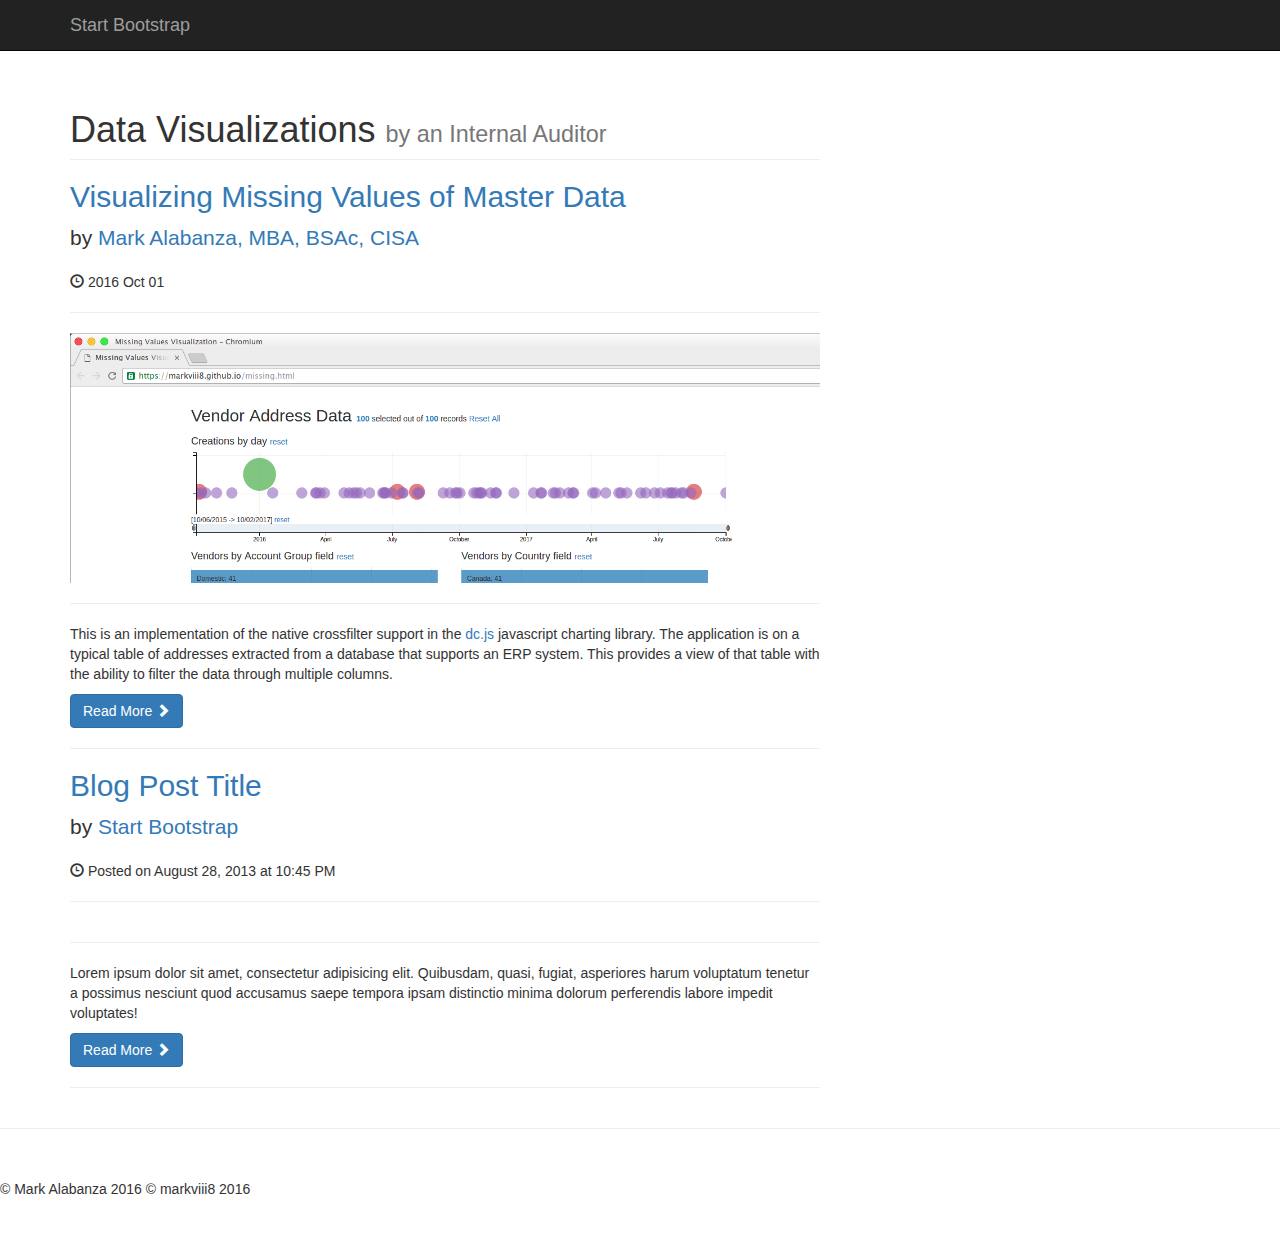
==== index.html @ 75b0e4d7 "adding blog home" ====
<!DOCTYPE html>
<html lang="en">

<head>

    <meta charset="utf-8">
    <meta http-equiv="X-UA-Compatible" content="IE=edge">
    <meta name="viewport" content="width=device-width, initial-scale=1">
    <meta name="description" content="">
    <meta name="author" content="">

    <title>Blog Home - Start Bootstrap Template</title>

    <!-- Bootstrap Core CSS -->
    <link href="css/bootstrap.min.css" rel="stylesheet">

    <!-- Custom CSS -->
    <link href="css/blog-home.css" rel="stylesheet">

    <!-- HTML5 Shim and Respond.js IE8 support of HTML5 elements and media queries -->
    <!-- WARNING: Respond.js doesn't work if you view the page via file:// -->
    <!--[if lt IE 9]>
        <script src="https://oss.maxcdn.com/libs/html5shiv/3.7.0/html5shiv.js"></script>
        <script src="https://oss.maxcdn.com/libs/respond.js/1.4.2/respond.min.js"></script>
    <![endif]-->

</head>

<body>

    <!-- Navigation -->
    <nav class="navbar navbar-inverse navbar-fixed-top" role="navigation">
        <div class="container">
            <!-- Brand and toggle get grouped for better mobile display -->
            <div class="navbar-header">
                <button type="button" class="navbar-toggle" data-toggle="collapse" data-target="#bs-example-navbar-collapse-1">
                    <span class="sr-only">Toggle navigation</span>
                    <span class="icon-bar"></span>
                    <span class="icon-bar"></span>
                    <span class="icon-bar"></span>
                </button>
                <a class="navbar-brand" href="#">Start Bootstrap</a>
            </div>
            <!-- Collect the nav links, forms, and other content for toggling -->
            <!--<div class="collapse navbar-collapse" id="bs-example-navbar-collapse-1">
                <ul class="nav navbar-nav">
                    <li>
                        <a href="#">About</a>
                    </li>
                    <li>
                        <a href="#">Services</a>
                    </li>
                    <li>
                        <a href="#">Contact</a>
                    </li>
                </ul>
            </div>-->
            <!-- /.navbar-collapse -->
        </div>
        <!-- /.container -->
    </nav>

    <!-- Page Content -->
    <div class="container">

        <div class="row">

            <!-- Blog Entries Column -->
            <div class="col-md-8">

                <h1 class="page-header">
                    Data Visualizations
                    <small>by an Internal Auditor</small>
                </h1>

                <!-- First Blog Post -->
                <h2>
                    <a href="crossfilter/crossfilter.html">Visualizing Missing Values of Master Data</a>
                </h2>
                <p class="lead">
                    by <a href="https://ca.linkedin.com/in/markviii8" target="_blank">Mark Alabanza, MBA, BSAc, CISA</a>
                </p>
                <p><span class="glyphicon glyphicon-time"></span> 2016 Oct 01</p>
                <hr>
                <img class="img-responsive" src="crossfilter/img/chart900x300.jpg" alt="">
                <hr>
                <p>This is an implementation of the native crossfilter support in the <a href="https://dc-js.github.io/dc.js/" target="_blank">dc.js</a> javascript charting library. The application is on a typical table of addresses extracted from a database that supports an ERP system. This provides a view of that table with the ability to filter the data through multiple columns.</p>
                <a class="btn btn-primary" href="crossfilter/crossfilter.html">Read More <span class="glyphicon glyphicon-chevron-right"></span></a>

                <hr>

                <!-- Second Blog Post -->
                <h2>
                    <a href="#">Blog Post Title</a>
                </h2>
                <p class="lead">
                    by <a href="index.php">Start Bootstrap</a>
                </p>
                <p><span class="glyphicon glyphicon-time"></span> Posted on August 28, 2013 at 10:45 PM</p>
                <hr>
                <img class="img-responsive" src="http://placehold.it/900x300" alt="">
                <hr>
                <p>Lorem ipsum dolor sit amet, consectetur adipisicing elit. Quibusdam, quasi, fugiat, asperiores harum voluptatum tenetur a possimus nesciunt quod accusamus saepe tempora ipsam distinctio minima dolorum perferendis labore impedit voluptates!</p>
                <a class="btn btn-primary" href="#">Read More <span class="glyphicon glyphicon-chevron-right"></span></a>

                <hr>

                <!-- Third Blog Post -->
                <!--<h2>
                    <a href="#">Blog Post Title</a>
                </h2>
                <p class="lead">
                    by <a href="index.php">Start Bootstrap</a>
                </p>
                <p><span class="glyphicon glyphicon-time"></span> Posted on August 28, 2013 at 10:45 PM</p>
                <hr>
                <img class="img-responsive" src="http://placehold.it/900x300" alt="">
                <hr>
                <p>Lorem ipsum dolor sit amet, consectetur adipisicing elit. Cupiditate, voluptates, voluptas dolore ipsam cumque quam veniam accusantium laudantium adipisci architecto itaque dicta aperiam maiores provident id incidunt autem. Magni, ratione.</p>
                <a class="btn btn-primary" href="#">Read More <span class="glyphicon glyphicon-chevron-right"></span></a>

                <hr>-->

                <!-- Pager -->
                <!--<ul class="pager">
                    <li class="previous">
                        <a href="#">&larr; Older</a>
                    </li>
                    <li class="next">
                        <a href="#">Newer &rarr;</a>
                    </li>
                </ul>-->

            </div>

            <!-- Blog Sidebar Widgets Column -->
            <!--<div class="col-md-4">-->

                <!-- Blog Search Well -->
                <!--<div class="well">
                    <h4>Blog Search</h4>
                    <div class="input-group">
                        <input type="text" class="form-control">
                        <span class="input-group-btn">
                            <button class="btn btn-default" type="button">
                                <span class="glyphicon glyphicon-search"></span>
                        </button>
                        </span>
                    </div>-->
                    <!-- /.input-group -->
                <!--</div>-->

                <!-- Blog Categories Well -->
                <!--<div class="well">
                    <h4>Blog Categories</h4>
                    <div class="row">
                        <div class="col-lg-6">
                            <ul class="list-unstyled">
                                <li><a href="#">Category Name</a>
                                </li>
                                <li><a href="#">Category Name</a>
                                </li>
                                <li><a href="#">Category Name</a>
                                </li>
                                <li><a href="#">Category Name</a>
                                </li>
                            </ul>
                        </div>-->
                        <!-- /.col-lg-6 -->
                        <!--<div class="col-lg-6">
                            <ul class="list-unstyled">
                                <li><a href="#">Category Name</a>
                                </li>
                                <li><a href="#">Category Name</a>
                                </li>
                                <li><a href="#">Category Name</a>
                                </li>
                                <li><a href="#">Category Name</a>
                                </li>
                            </ul>
                        </div>-->
                        <!-- /.col-lg-6 -->
                    <!--</div>-->
                    <!-- /.row -->
                <!--</div>-->

                <!-- Side Widget Well -->
                <!--<div class="well">
                    <h4>Side Widget Well</h4>
                    <p>Lorem ipsum dolor sit amet, consectetur adipisicing elit. Inventore, perspiciatis adipisci accusamus laudantium odit aliquam repellat tempore quos aspernatur vero.</p>
                </div>-->

            </div>

        </div>
        <!-- /.row -->

        <hr>

        <!-- Footer -->
        <footer>
            <div class="row">
                <div class="col-lg-12">
                    <p>&copy; Mark Alabanza 2016 &copy; markviii8 2016</p>
                </div>
                <!-- /.col-lg-12 -->
            </div>
            <!-- /.row -->
        </footer>

    </div>
    <!-- /.container -->

    <!-- jQuery -->
    <script src="js/jquery.js"></script>

    <!-- Bootstrap Core JavaScript -->
    <script src="js/bootstrap.min.js"></script>

</body>

</html>
---- css/blog-home.css ----
/*!
 * Start Bootstrap - Blog Home (http://startbootstrap.com/)
 * Copyright 2013-2016 Start Bootstrap
 * Licensed under MIT (https://github.com/BlackrockDigital/startbootstrap/blob/gh-pages/LICENSE)
 */

body {
    padding-top: 70px; /* Required padding for .navbar-fixed-top. Remove if using .navbar-static-top. Change if height of navigation changes. */
}

footer {
    margin: 50px 0;
}
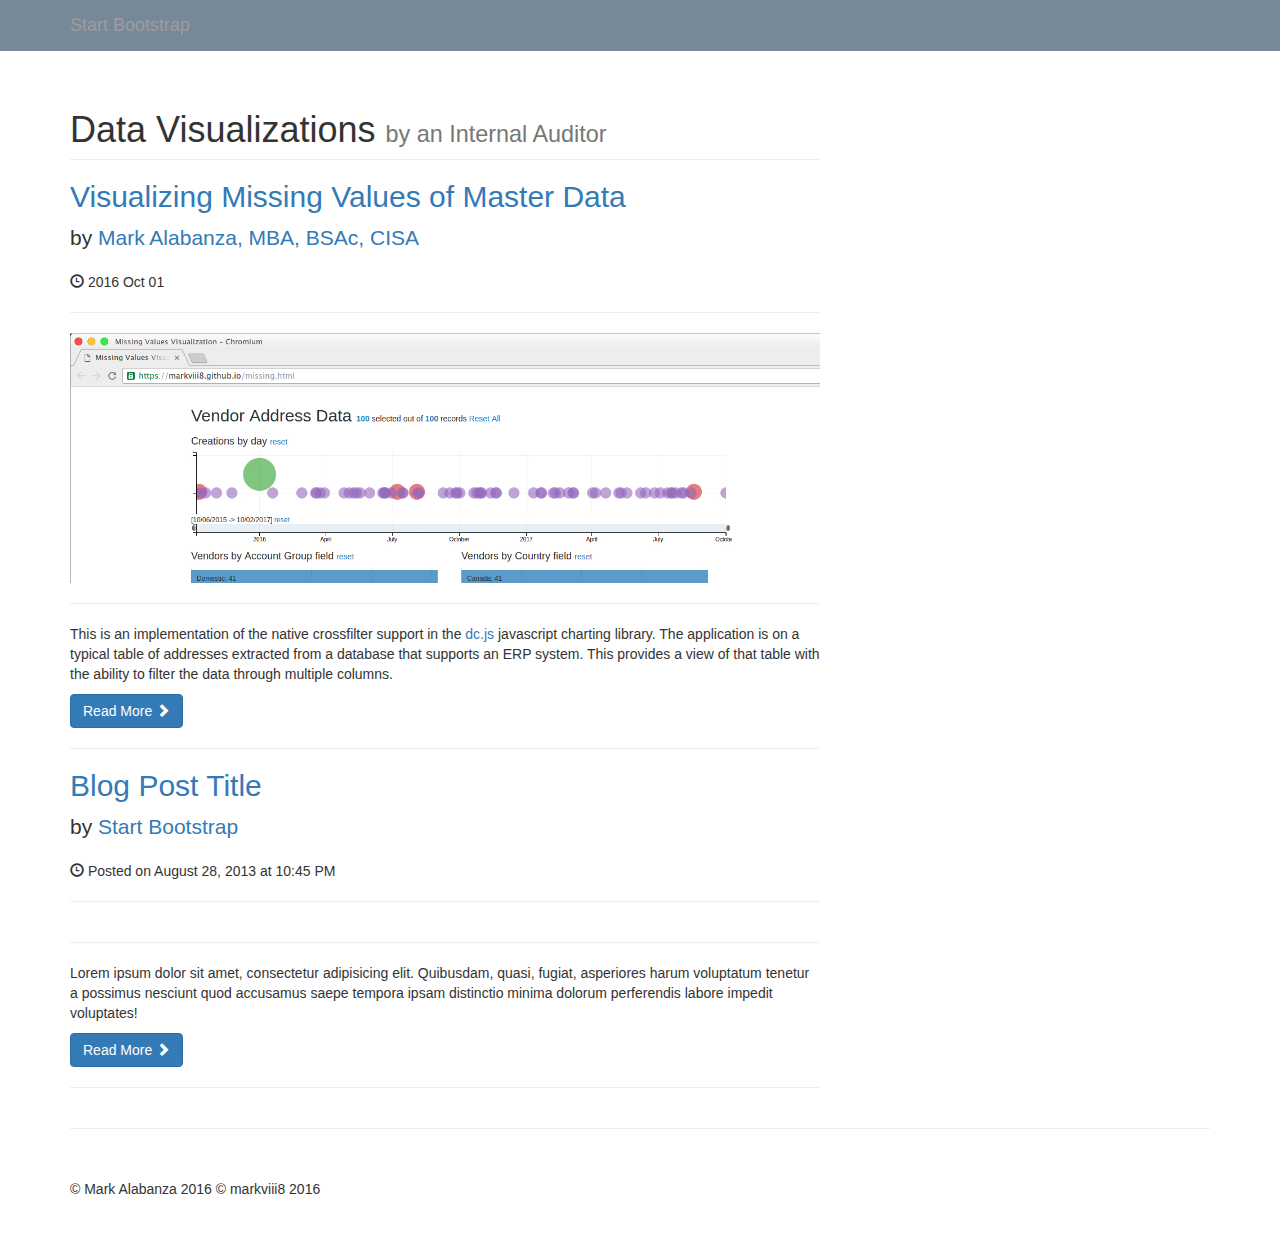
==== commit 19e426c0: "fixing divs" ====
--- a/index.html
+++ b/index.html
@@ -29,7 +29,7 @@
 <body>
 
     <!-- Navigation -->
-    <nav class="navbar navbar-inverse navbar-fixed-top" role="navigation">
+    <nav class="navbar navbar-inverse navbar-fixed-top" role="navigation" style="background-color: lightslategrey; border-color: lightslategrey;">
         <div class="container">
             <!-- Brand and toggle get grouped for better mobile display -->
             <div class="navbar-header">
@@ -190,7 +190,7 @@
                     <p>Lorem ipsum dolor sit amet, consectetur adipisicing elit. Inventore, perspiciatis adipisci accusamus laudantium odit aliquam repellat tempore quos aspernatur vero.</p>
                 </div>-->
 
-            </div>
+            <!--</div>-->
 
         </div>
         <!-- /.row -->
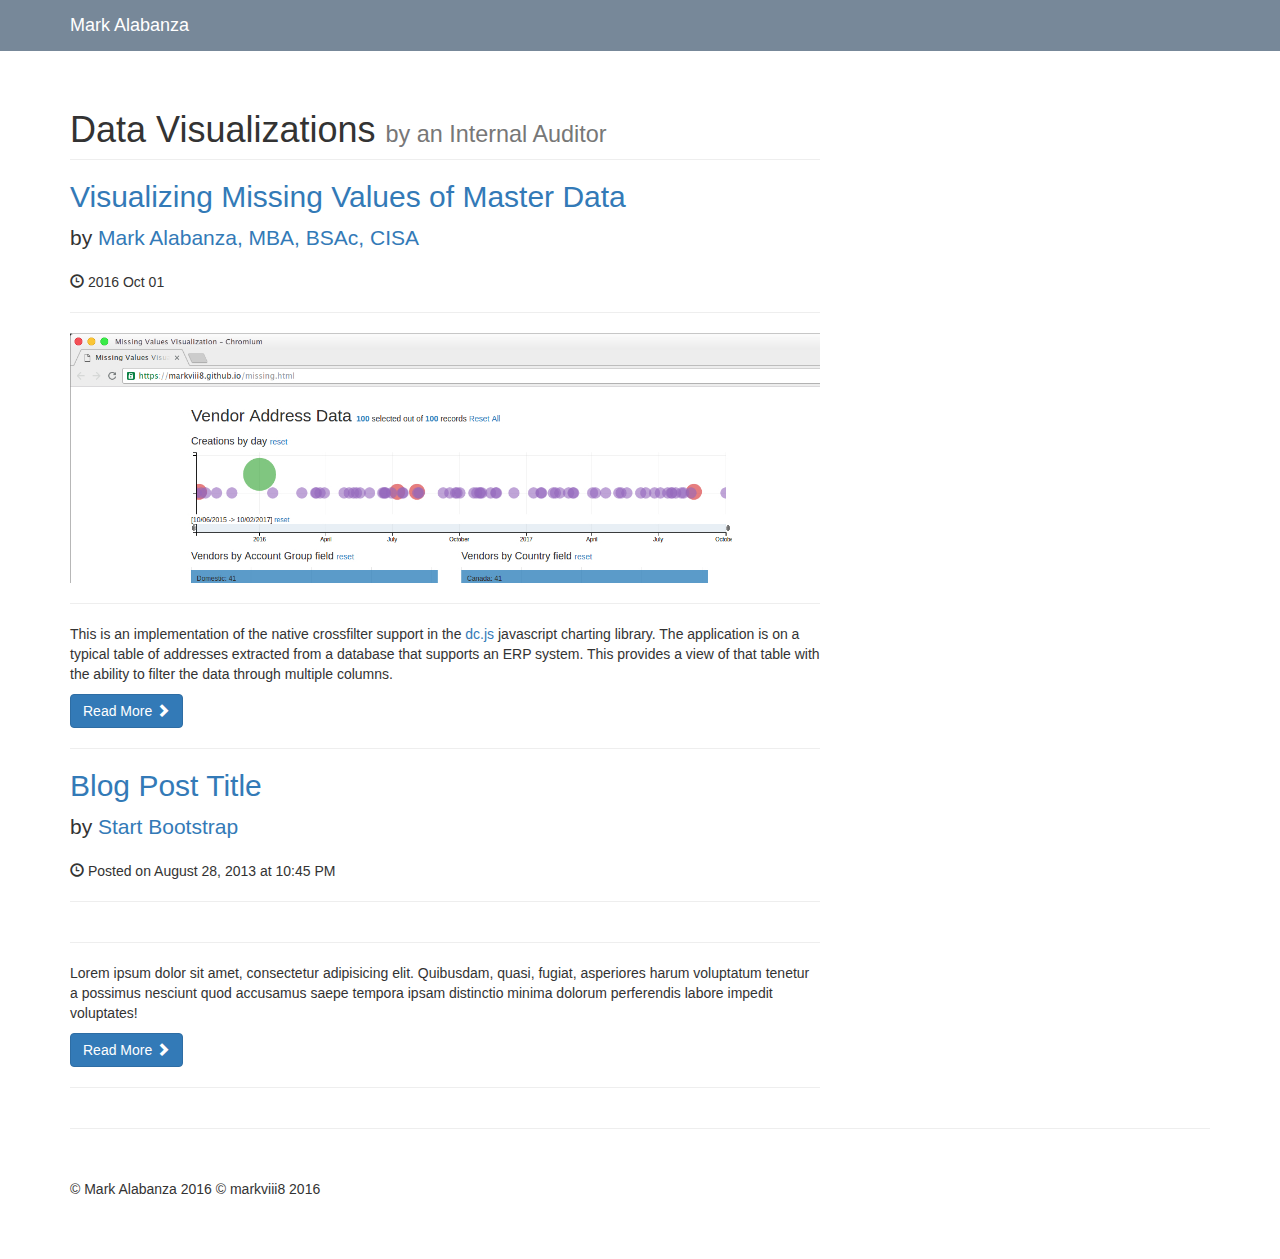
==== commit 7f99ad8f: "fixing folders" ====
--- a/index.html
+++ b/index.html
@@ -39,7 +39,7 @@
                     <span class="icon-bar"></span>
                     <span class="icon-bar"></span>
                 </button>
-                <a class="navbar-brand" href="#">Start Bootstrap</a>
+                <a class="navbar-brand" href="https://ca.linkedin.com/in/markviii8" target="_blank" style="color: white">Mark Alabanza</a>
             </div>
             <!-- Collect the nav links, forms, and other content for toggling -->
             <!--<div class="collapse navbar-collapse" id="bs-example-navbar-collapse-1">
@@ -75,17 +75,17 @@
 
                 <!-- First Blog Post -->
                 <h2>
-                    <a href="crossfilter/crossfilter.html">Visualizing Missing Values of Master Data</a>
+                    <a href="pages/crossfilter.html">Visualizing Missing Values of Master Data</a>
                 </h2>
                 <p class="lead">
                     by <a href="https://ca.linkedin.com/in/markviii8" target="_blank">Mark Alabanza, MBA, BSAc, CISA</a>
                 </p>
                 <p><span class="glyphicon glyphicon-time"></span> 2016 Oct 01</p>
                 <hr>
-                <img class="img-responsive" src="crossfilter/img/chart900x300.jpg" alt="">
+                <img class="img-responsive" src="pages/imgCrossfilter/chart900x300.jpg" alt="">
                 <hr>
                 <p>This is an implementation of the native crossfilter support in the <a href="https://dc-js.github.io/dc.js/" target="_blank">dc.js</a> javascript charting library. The application is on a typical table of addresses extracted from a database that supports an ERP system. This provides a view of that table with the ability to filter the data through multiple columns.</p>
-                <a class="btn btn-primary" href="crossfilter/crossfilter.html">Read More <span class="glyphicon glyphicon-chevron-right"></span></a>
+                <a class="btn btn-primary" href="pages/crossfilter.html">Read More <span class="glyphicon glyphicon-chevron-right"></span></a>
 
                 <hr>
 
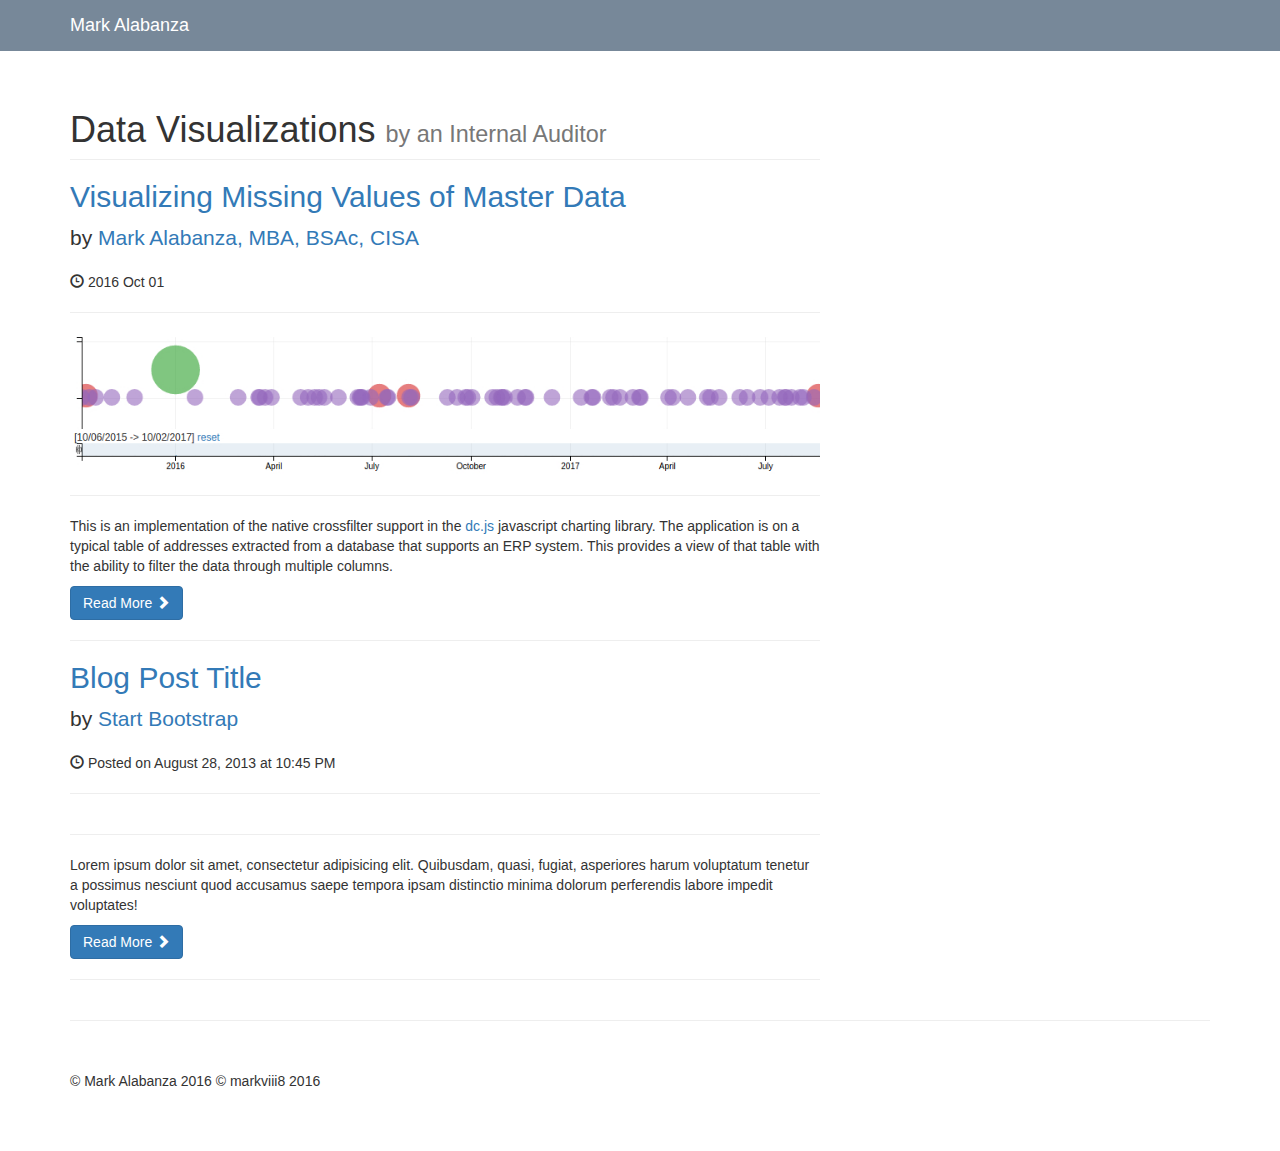
==== commit 3db0a911: "changing home img" ====
--- a/index.html
+++ b/index.html
@@ -82,7 +82,7 @@
                 </p>
                 <p><span class="glyphicon glyphicon-time"></span> 2016 Oct 01</p>
                 <hr>
-                <img class="img-responsive" src="pages/imgCrossfilter/chart900x300.jpg" alt="">
+                <img class="img-responsive" src="pages/imgCrossfilter/homeChart900x300.jpg" alt="">
                 <hr>
                 <p>This is an implementation of the native crossfilter support in the <a href="https://dc-js.github.io/dc.js/" target="_blank">dc.js</a> javascript charting library. The application is on a typical table of addresses extracted from a database that supports an ERP system. This provides a view of that table with the ability to filter the data through multiple columns.</p>
                 <a class="btn btn-primary" href="pages/crossfilter.html">Read More <span class="glyphicon glyphicon-chevron-right"></span></a>
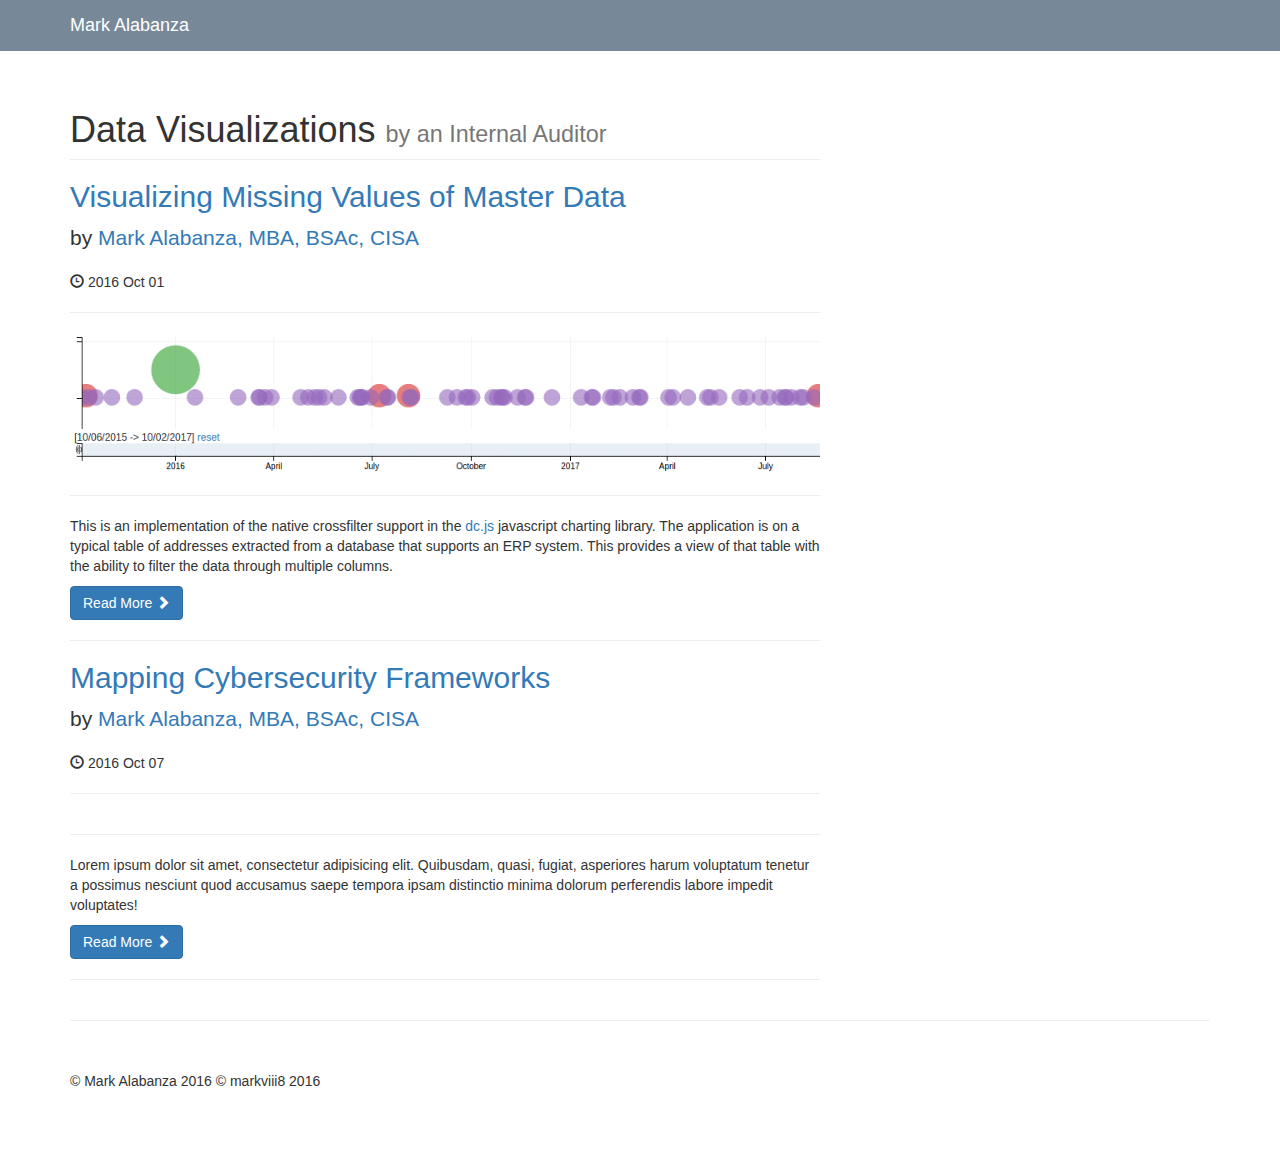
==== commit 0b2755eb: "adding pcoords page" ====
--- a/index.html
+++ b/index.html
@@ -91,17 +91,17 @@
 
                 <!-- Second Blog Post -->
                 <h2>
-                    <a href="#">Blog Post Title</a>
+                    <a href="pages/parallelcoords.html">Mapping Cybersecurity Frameworks</a>
                 </h2>
                 <p class="lead">
-                    by <a href="index.php">Start Bootstrap</a>
+                    by <a href="https://ca.linkedin.com/in/markviii8" target="_blank">Mark Alabanza, MBA, BSAc, CISA</a>
                 </p>
-                <p><span class="glyphicon glyphicon-time"></span> Posted on August 28, 2013 at 10:45 PM</p>
+                <p><span class="glyphicon glyphicon-time"></span> 2016 Oct 07</p>
                 <hr>
                 <img class="img-responsive" src="http://placehold.it/900x300" alt="">
                 <hr>
                 <p>Lorem ipsum dolor sit amet, consectetur adipisicing elit. Quibusdam, quasi, fugiat, asperiores harum voluptatum tenetur a possimus nesciunt quod accusamus saepe tempora ipsam distinctio minima dolorum perferendis labore impedit voluptates!</p>
-                <a class="btn btn-primary" href="#">Read More <span class="glyphicon glyphicon-chevron-right"></span></a>
+                <a class="btn btn-primary" href="pages/parallelcoords.html">Read More <span class="glyphicon glyphicon-chevron-right"></span></a>
 
                 <hr>
 
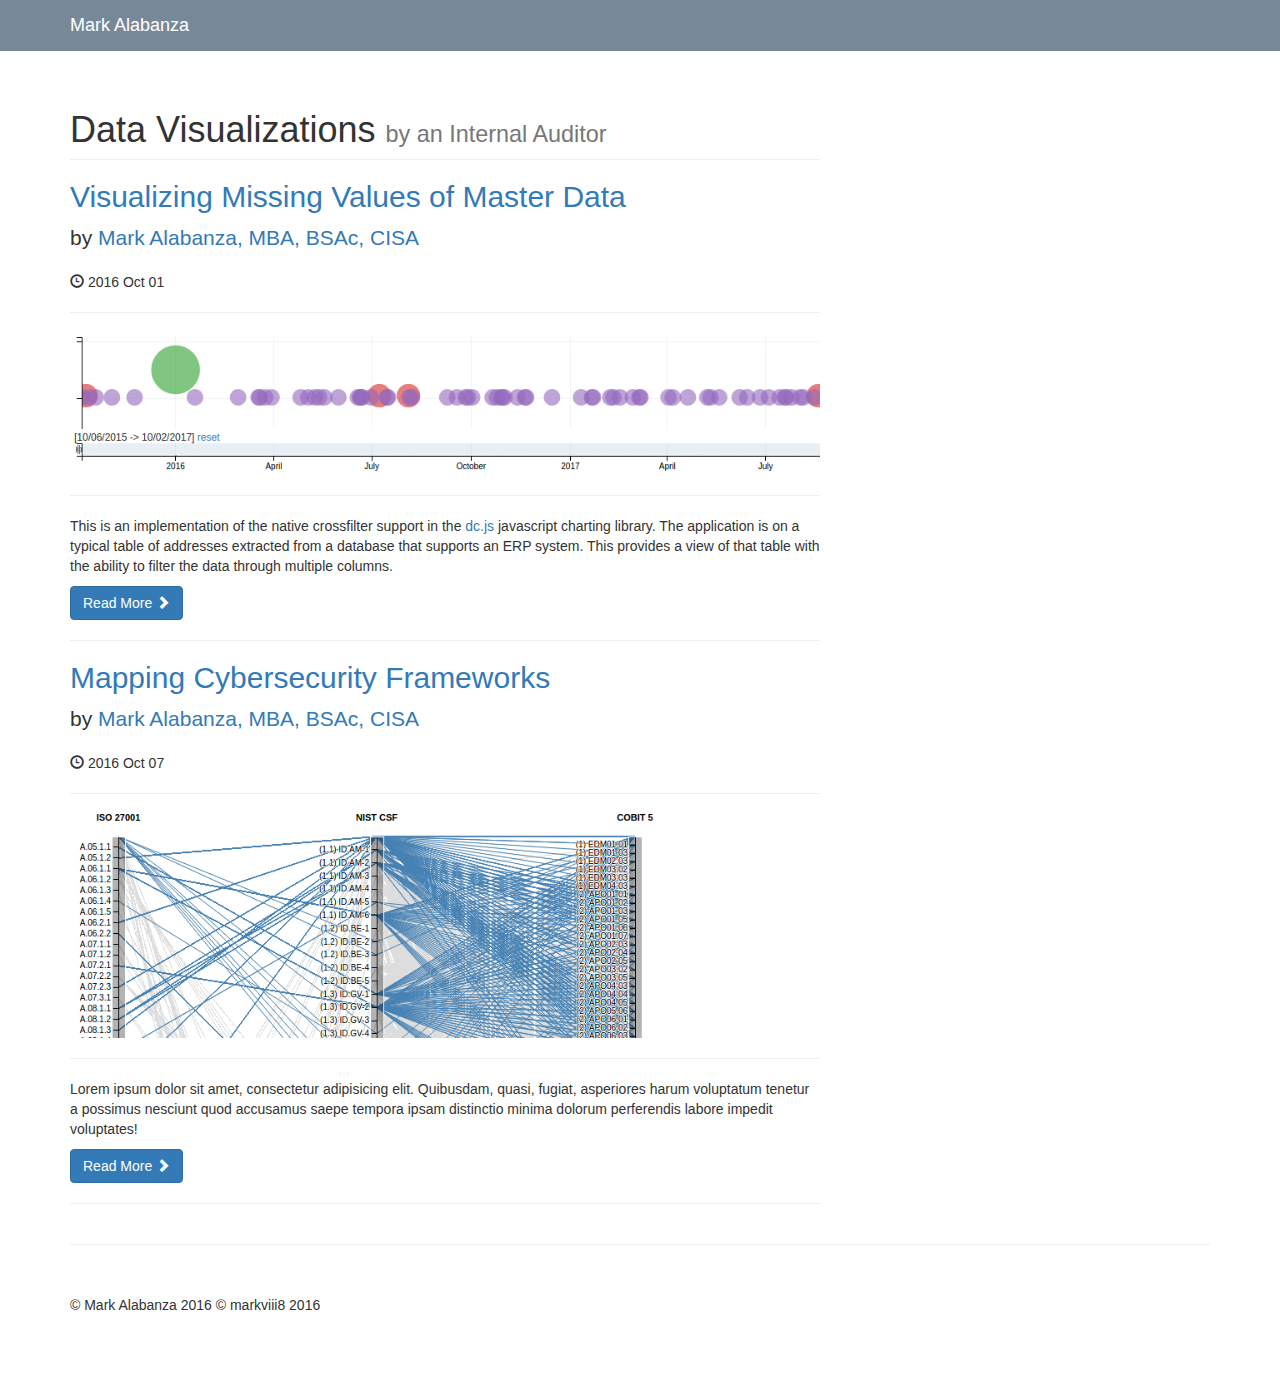
==== commit 4bb740ae: "placing titles" ====
--- a/index.html
+++ b/index.html
@@ -98,7 +98,7 @@
                 </p>
                 <p><span class="glyphicon glyphicon-time"></span> 2016 Oct 07</p>
                 <hr>
-                <img class="img-responsive" src="http://placehold.it/900x300" alt="">
+                <img class="img-responsive" src="pages/imgParallelCoords/homePage900x300.jpg" alt="">
                 <hr>
                 <p>Lorem ipsum dolor sit amet, consectetur adipisicing elit. Quibusdam, quasi, fugiat, asperiores harum voluptatum tenetur a possimus nesciunt quod accusamus saepe tempora ipsam distinctio minima dolorum perferendis labore impedit voluptates!</p>
                 <a class="btn btn-primary" href="pages/parallelcoords.html">Read More <span class="glyphicon glyphicon-chevron-right"></span></a>
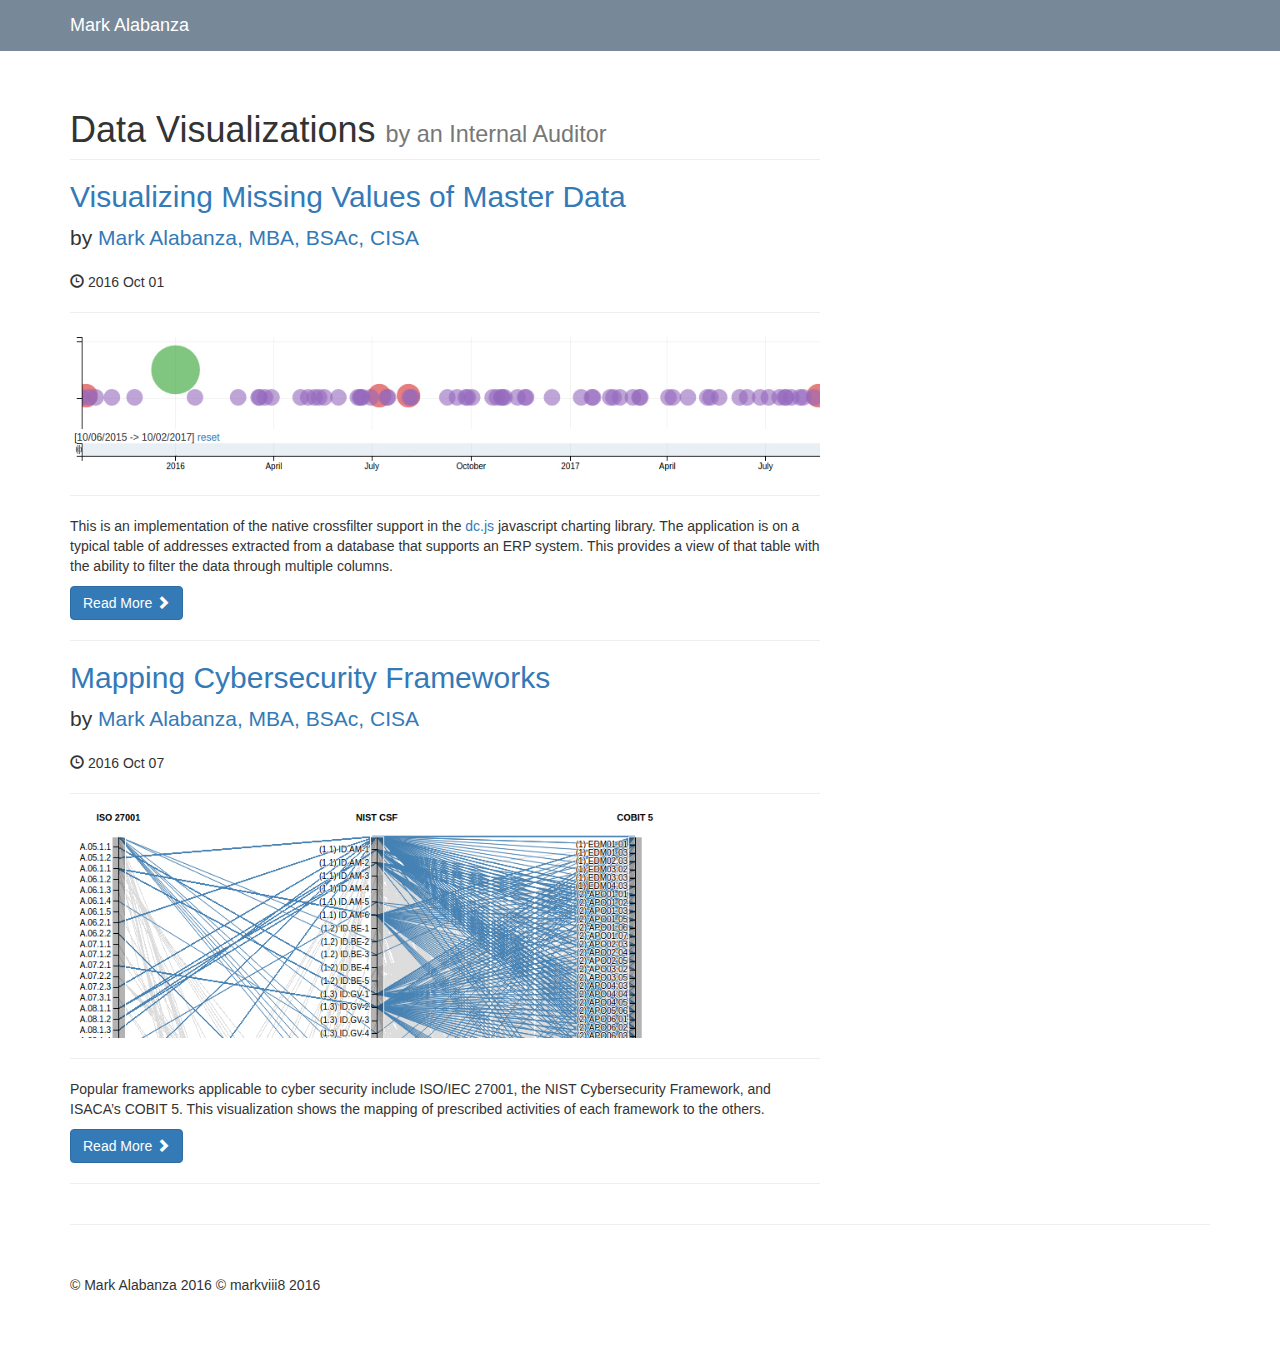
==== commit 91c848b9: "changing Loren ipsum" ====
--- a/index.html
+++ b/index.html
@@ -9,7 +9,7 @@
     <meta name="description" content="">
     <meta name="author" content="">
 
-    <title>Blog Home - Start Bootstrap Template</title>
+    <title>Mark Alabanza, MBA, BSAc, CISA</title>
 
     <!-- Bootstrap Core CSS -->
     <link href="css/bootstrap.min.css" rel="stylesheet">
@@ -100,7 +100,7 @@
                 <hr>
                 <img class="img-responsive" src="pages/imgParallelCoords/homePage900x300.jpg" alt="">
                 <hr>
-                <p>Lorem ipsum dolor sit amet, consectetur adipisicing elit. Quibusdam, quasi, fugiat, asperiores harum voluptatum tenetur a possimus nesciunt quod accusamus saepe tempora ipsam distinctio minima dolorum perferendis labore impedit voluptates!</p>
+                <p>Popular frameworks applicable to cyber security include ISO/IEC 27001, the NIST Cybersecurity Framework, and ISACA’s COBIT 5. This visualization shows the mapping of prescribed activities of each framework to the others.</p>
                 <a class="btn btn-primary" href="pages/parallelcoords.html">Read More <span class="glyphicon glyphicon-chevron-right"></span></a>
 
                 <hr>
